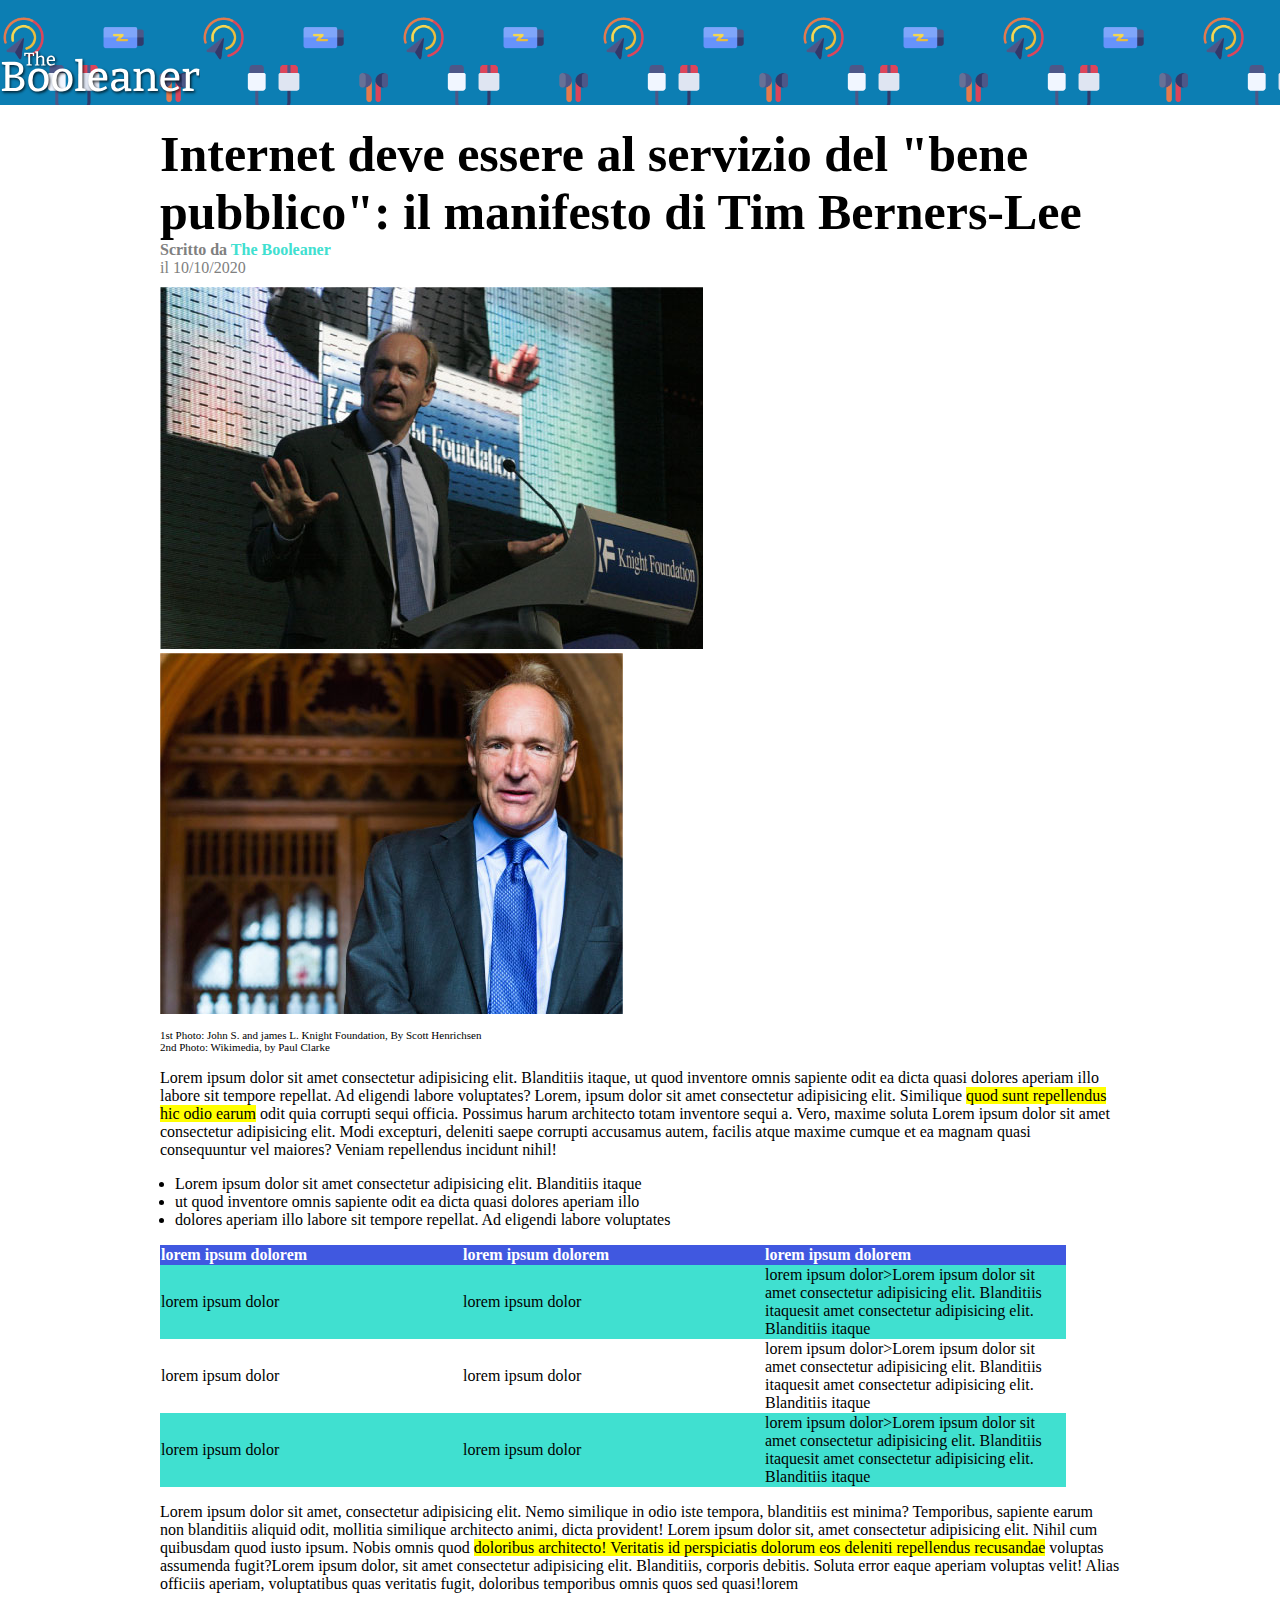
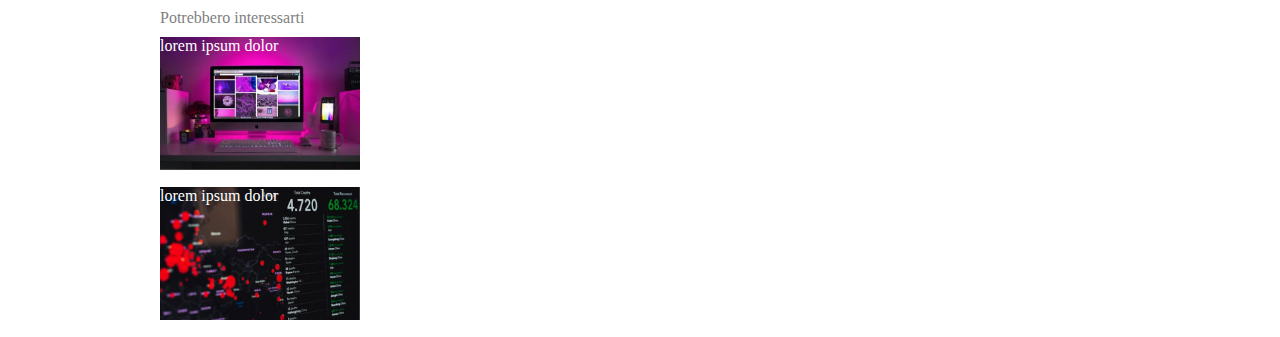
==== bonus/index.html @ bc856ec1 "da fixare" ====
<!DOCTYPE html>
<html lang="en">
<head>
    <meta charset="UTF-8">
    <meta http-equiv="X-UA-Compatible" content="IE=edge">
    <meta name="viewport" content="width=device-width, initial-scale=1.0">
    <link rel="stylesheet" href="css/style.css">
    <title>The-Booleaner.com</title>
</head>
<body>
        <!-- intestazione -->
        <header>
        
            <!--logo + immagine di sfondo -->
            <div class="sfondo">
            <img id="logo" src="img/logo.svg" alt="the booleaner">
            </div>  
            <!-- titolo + foto con didascalia-->         

        </header>

     
        <div class="container"> 
             
            <main>
                <!-- corpo con testo vario + tabella -->
                <section>
                    <h1 class="titolone">Internet deve essere al servizio del "bene pubblico": il manifesto di Tim Berners-Lee</h1>
                    <p class="comment top"><strong> Scritto da <span id="nome">The Booleaner</span></strong><br>
                    il 10/10/2020
                    </p>
                    <img src="img/tim-1.jpg" alt="immagine di tim">
                    <img src="img/tim-2.jpg" alt="immagine di tim">
                    <p class="didascalia">
                    1st Photo: John S. and james L. Knight Foundation, By Scott Henrichsen <br>
                    2nd Photo: Wikimedia, by Paul Clarke
                    </p>
                </section>
                <p>Lorem ipsum dolor sit amet consectetur adipisicing elit. Blanditiis itaque, ut quod inventore omnis sapiente odit ea dicta quasi dolores aperiam illo labore sit tempore repellat. Ad eligendi labore voluptates? Lorem, ipsum dolor sit amet consectetur adipisicing elit. Similique  <span class="underlines">quod sunt repellendus hic odio earum</span> odit quia corrupti sequi officia. Possimus harum architecto totam inventore sequi a. Vero, maxime soluta Lorem ipsum dolor sit amet consectetur adipisicing elit. Modi excepturi, deleniti saepe corrupti accusamus autem, facilis atque maxime cumque et ea magnam quasi consequuntur vel maiores? Veniam repellendus incidunt nihil!</p>
                <ul class="elenco">
                    <li>Lorem ipsum dolor sit amet consectetur adipisicing elit. Blanditiis itaque</li>
                    <li>ut quod inventore omnis sapiente odit ea dicta quasi dolores aperiam illo</li>
                    <li>dolores aperiam illo labore sit tempore repellat. Ad eligendi labore voluptates</li>
                </ul>
                <table>
                    <thead>
                        <th>lorem ipsum dolorem</th> 
                        <th>lorem ipsum dolorem</th> 
                        <th>lorem ipsum dolorem</th> 
                    </thead>
                    <tr class="azzurro">
                        <td>lorem ipsum dolor</td>
                        <td>lorem ipsum dolor</td>
                        <td>lorem ipsum dolor>Lorem ipsum dolor sit amet consectetur adipisicing elit. Blanditiis itaquesit amet consectetur adipisicing elit. Blanditiis itaque</td>
                    </tr>
                    <tr class="bianco">
                        <td>lorem ipsum dolor</td>
                        <td>lorem ipsum dolor</td>
                        <td>lorem ipsum dolor>Lorem ipsum dolor sit amet consectetur adipisicing elit. Blanditiis itaquesit amet consectetur adipisicing elit. Blanditiis itaque</td>
                    </tr>
                    <tr class="azzurro">
                        <td>lorem ipsum dolor</td>
                        <td>lorem ipsum dolor</td>
                        <td>lorem ipsum dolor>Lorem ipsum dolor sit amet consectetur adipisicing elit. Blanditiis itaquesit amet consectetur adipisicing elit. Blanditiis itaque</td>
                    </tr>

                </table>

                <p>Lorem ipsum dolor sit amet, consectetur adipisicing elit. Nemo similique in odio iste tempora, blanditiis est minima? Temporibus, sapiente earum non blanditiis aliquid odit, mollitia similique architecto animi, dicta provident! Lorem ipsum dolor sit, amet consectetur adipisicing elit. Nihil cum quibusdam quod iusto ipsum. Nobis omnis quod <span class="underlines">doloribus architecto! Veritatis id perspiciatis dolorum eos deleniti repellendus recusandae</span> voluptas assumenda fugit?Lorem ipsum dolor, sit amet consectetur adipisicing elit. Blanditiis, corporis debitis. Soluta error eaque aperiam voluptas velit! Alias officiis aperiam, voluptatibus quas veritatis fugit, doloribus temporibus omnis quos sed quasi!lorem</p>
            </main>

            <!-- articoli consigliati -->
            <footer>
                <div class="comment">Potrebbero interessarti</div>
                <div class="altro articolo1">lorem ipsum dolor</div>
                <div class="altro articolo2">lorem ipsum dolor</div>
            </footer>  
        </div>
</body>
</html>
---- bonus/css/style.css ----
body{
    margin:0;
}
header{
    width: 80%;
    margin: 0;  
    
}
.container{
    width: 75%;
    margin: 0 auto;
    
}

.comment{
    color: gray;
    margin-bottom: 10px;
}
.comment.top{
    margin-top: 0px;
}
.didascalia{
    font-size: 11px;
}
.underlines{
    background-color: yellow;
}
.elenco{
    padding-left: 15px;
}
thead{
    color: white;
    background-color: rgb(64, 88, 224);
}
.azzurro{
    background-color: turquoise;
}
table{
    text-align: left;
    border-collapse: collapse;
}
th{
    width: 300px;
}


.articolo1{
    background-image: url(../img/monitor.jpg);   
}

.articolo2{
    background-image: url(../img/graph.jpg);
}

.altro{
    width: 200px;
    height: 150px;
    background-size: contain;
    background-repeat: no-repeat; 
    color: white;    
}

#logo{
    width: 200px;
    padding-top: 50px;
    /* margin-left: 12%; */
    text-align: ;
}
.sfondo{ 
    width: 100vw;
    background-color: rgb(12, 126, 179);
    background-image: url(../img/pattern.png);
    background-size:400px;
    background-repeat: repeat-x;
}
.titolone{
    font-size: 50px;
    margin-top: 20px;
    margin-bottom: 0px;
}
#nome{
    color: turquoise;
}
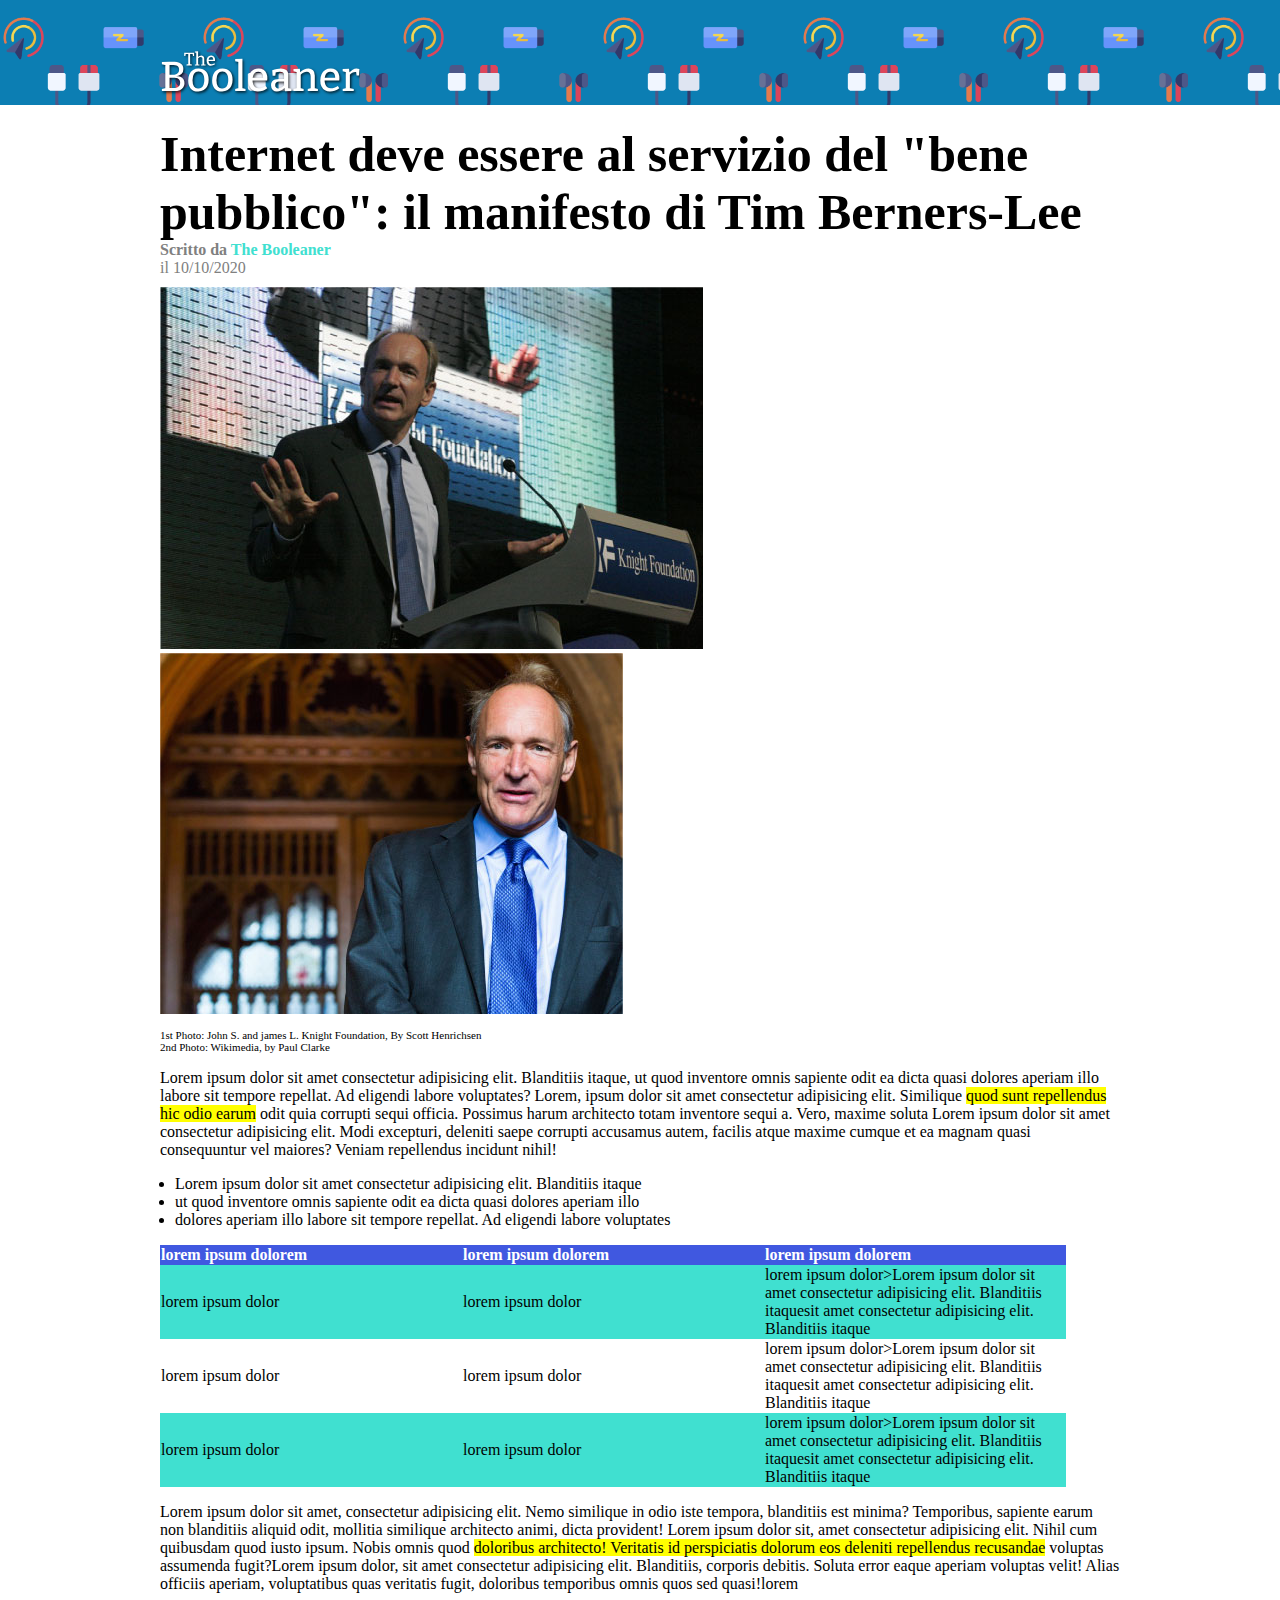
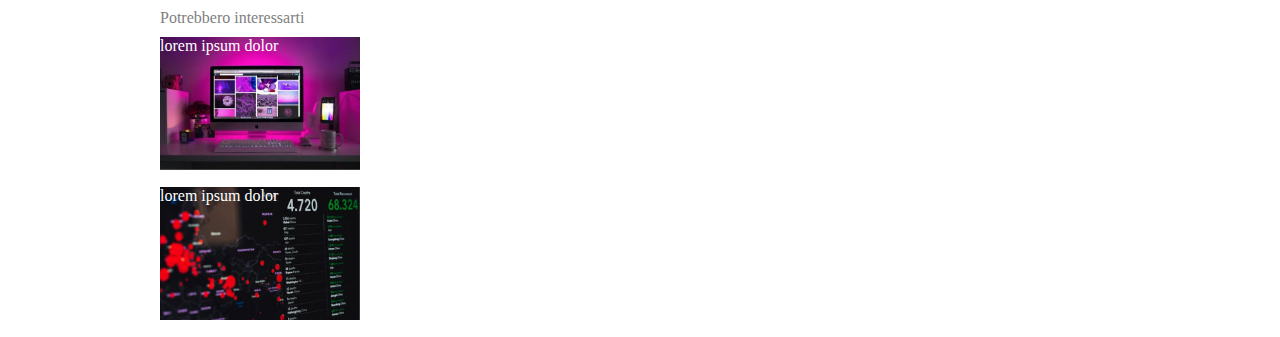
==== commit a3dc2b74: "completo" ====
--- a/bonus/index.html
+++ b/bonus/index.html
@@ -13,7 +13,9 @@
         
             <!--logo + immagine di sfondo -->
             <div class="sfondo">
-            <img id="logo" src="img/logo.svg" alt="the booleaner">
+                <div class="container">
+                    <img id="logo" src="img/logo.svg" alt="the booleaner">
+                </div>
             </div>  
             <!-- titolo + foto con didascalia-->         
 
--- a/bonus/css/style.css
+++ b/bonus/css/style.css
@@ -1,45 +1,53 @@
-body{
+body {
     margin:0;
 }
-header{
+
+header {
     width: 80%;
     margin: 0;  
-    
-}
-.container{
-    width: 75%;
-    margin: 0 auto;
-    
 }
 
-.comment{
+.container {
+    width: 75%;
+    margin: 0 auto;   
+}
+
+.comment {
     color: gray;
     margin-bottom: 10px;
 }
-.comment.top{
+
+.comment.top { 
     margin-top: 0px;
 }
-.didascalia{
+
+.didascalia {
     font-size: 11px;
 }
-.underlines{
+
+.underlines {
     background-color: yellow;
 }
-.elenco{
+
+.elenco { 
     padding-left: 15px;
 }
-thead{
+
+thead {
     color: white;
     background-color: rgb(64, 88, 224);
 }
-.azzurro{
+
+.azzurro {
     background-color: turquoise;
 }
-table{
+
+table {
     text-align: left;
     border-collapse: collapse;
 }
-th{
+
+th {
     width: 300px;
 }
 
@@ -63,8 +71,7 @@
 #logo{
     width: 200px;
     padding-top: 50px;
-    /* margin-left: 12%; */
-    text-align: ;
+    
 }
 .sfondo{ 
     width: 100vw;
